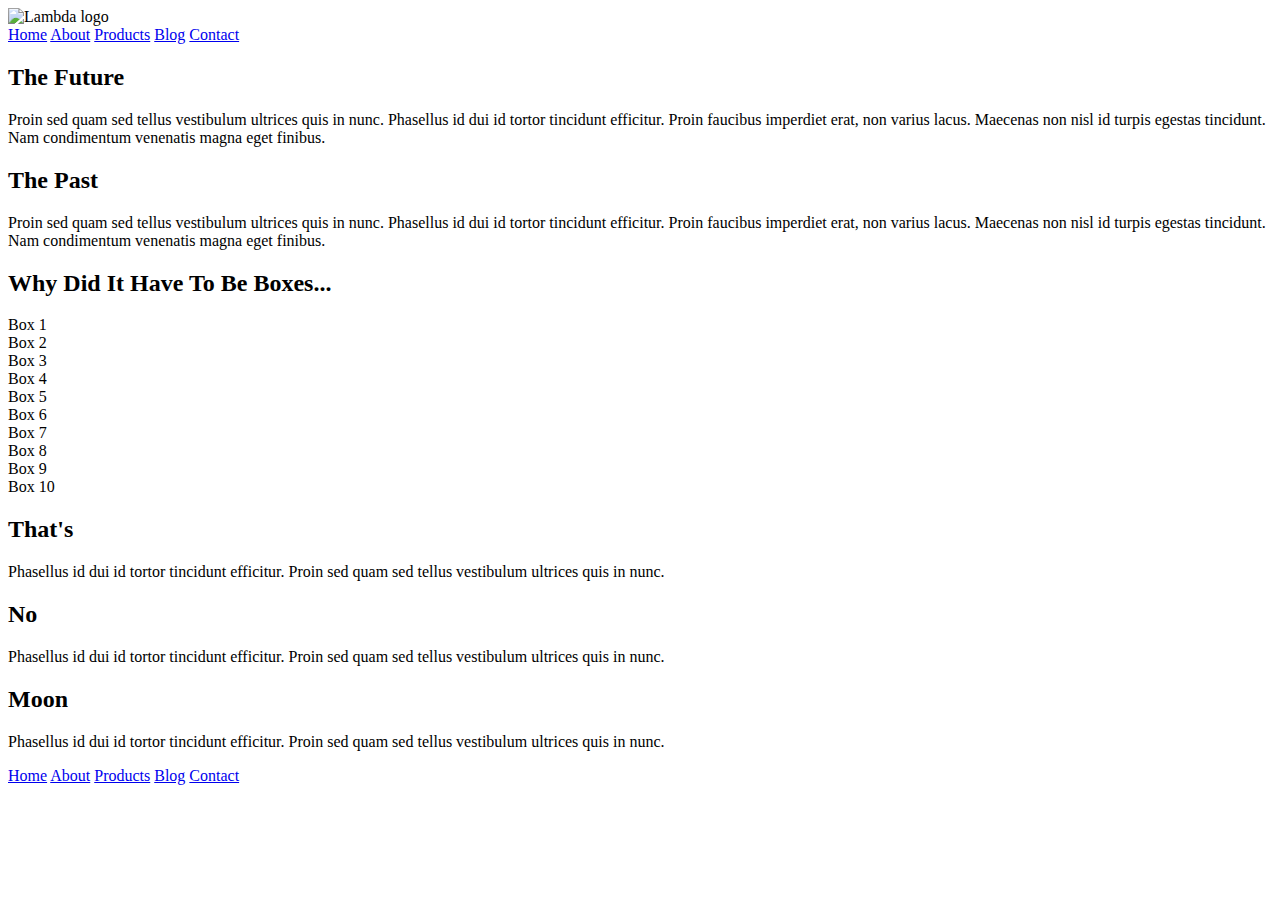
==== index.html @ 23559b6a "made Nav bar in HTML" ====
<!doctype html>

<html lang="en">
<head>
  <meta charset="utf-8">

  <title>Sprint Challenge - Home</title>

  <link href="https://fonts.googleapis.com/css?family=Roboto|Rubik" rel="stylesheet">
  <link rel="stylesheet" href="css/index.css">

</head>

<body>
    <div class="container">
        <header>
            <img class="logo" src="img/lambda-black.png" alt="Lambda logo" />
            <nav>
              <a href="#">Home</a>
              <a href="#">About</a>
              <a href="#">Products</a>
              <a href="#">Blog</a>
              <a href="#">Contact</a>
            </nav>
          </header>
        <section class="top-content">
            <div class="text-container">
                <h2>The Future</h2>
                <p>Proin sed quam sed tellus vestibulum ultrices quis in nunc. Phasellus id dui id tortor tincidunt efficitur. Proin faucibus imperdiet erat, non varius lacus. Maecenas non nisl id turpis egestas tincidunt. Nam condimentum venenatis magna eget finibus.</p>
            </div>
            <div class="text-container">
                <h2>The Past</h2>
                <p>Proin sed quam sed tellus vestibulum ultrices quis in nunc. Phasellus id dui id tortor tincidunt efficitur. Proin faucibus imperdiet erat, non varius lacus. Maecenas non nisl id turpis egestas tincidunt. Nam condimentum venenatis magna eget finibus.</p>
            </div>
        </section>
        
        <section class="middle-content">
        
            <h2>Why Did It Have To Be Boxes...</h2>
            
            <div class="boxes">
                <div class="box">Box 1</div>
                <div class="box">Box 2</div>
                <div class="box">Box 3</div>
                <div class="box">Box 4</div>
                <div class="box">Box 5</div>
                <div class="box">Box 6</div>
                <div class="box">Box 7</div>
                <div class="box">Box 8</div>
                <div class="box">Box 9</div>
                <div class="box">Box 10</div>
            </div>
        
        </section>

        <section class="bottom-content">

            <div class="text-container">
                <h2>That's</h2>
                <p>Phasellus id dui id tortor tincidunt efficitur. Proin sed quam sed tellus vestibulum ultrices quis in nunc.</p>
            </div>
            <div class="text-container">
                <h2>No</h2>
                <p>Phasellus id dui id tortor tincidunt efficitur. Proin sed quam sed tellus vestibulum ultrices quis in nunc.</p>
            </div>
            <div class="text-container">
                <h2>Moon</h2>
                <p>Phasellus id dui id tortor tincidunt efficitur. Proin sed quam sed tellus vestibulum ultrices quis in nunc.</p>
            </div>

        </section>
        
        <footer>
            <nav>
                <a href="#">Home</a>
                <a href="#">About</a>
                <a href="#">Products</a>
                <a href="#">Blog</a>
                <a href="#">Contact</a>
            </nav>
        </footer>
    </div><!-- container -->        
</body>
</html>
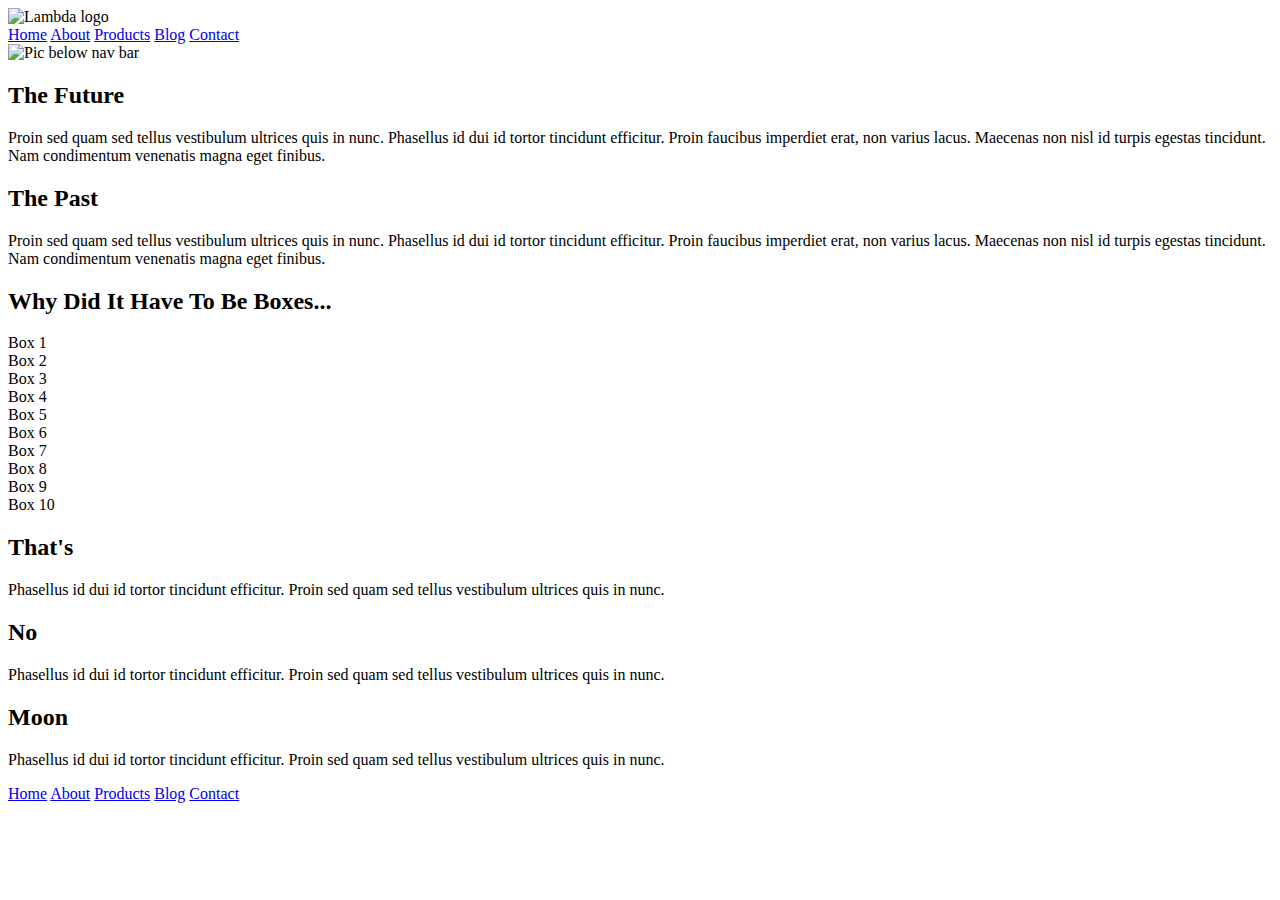
==== commit 5482d673: "added jumbo pic below nav bar" ====
--- a/index.html
+++ b/index.html
@@ -23,6 +23,7 @@
               <a href="#">Contact</a>
             </nav>
           </header>
+          <img class="jumbo" src="img/jumbo.jpg" alt="Pic below nav bar" />
         <section class="top-content">
             <div class="text-container">
                 <h2>The Future</h2>
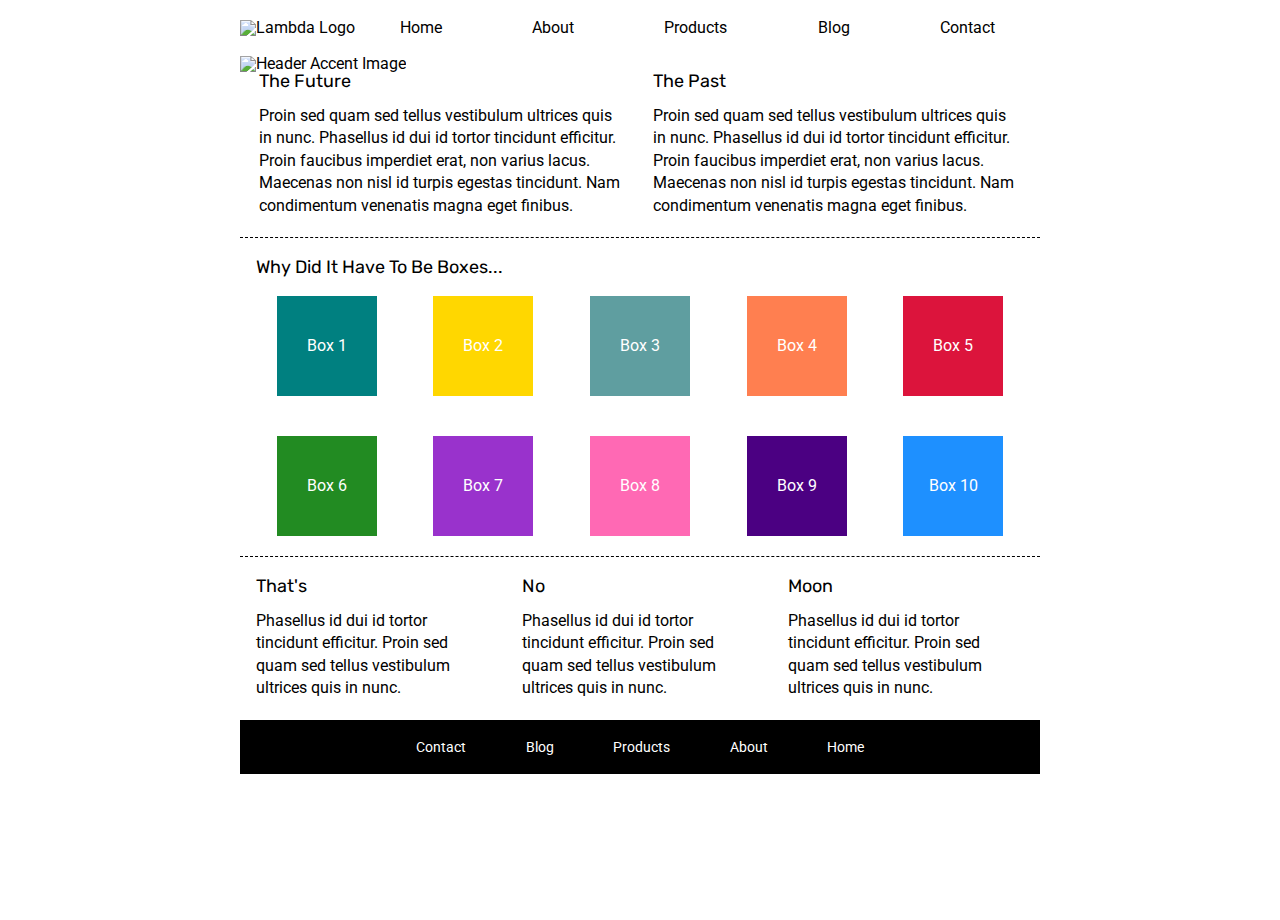
==== commit 4219bba5: "Modified background color for boxes" ====
--- a/index.html
+++ b/index.html
@@ -13,17 +13,19 @@
 
 <body>
     <div class="container">
-        <header>
-            <img class="logo" src="img/lambda-black.png" alt="Lambda logo" />
-            <nav>
-              <a href="#">Home</a>
-              <a href="#">About</a>
-              <a href="#">Products</a>
-              <a href="#">Blog</a>
-              <a href="#">Contact</a>
-            </nav>
-          </header>
-          <img class="jumbo" src="img/jumbo.jpg" alt="Pic below nav bar" />
+            <div class="header">
+                    <nav>
+                        <ul>
+                            <a href=""><li>Home</li></a>
+                            <a href="about.html"><li>About</li></a>
+                            <a href=""><li>Products</li></a>
+                            <a href=""><li>Blog</li></a>
+                            <a href=""><li>Contact</li></a>
+                        </ul>
+                        <a href="index.html"><img src="img/lambda-black.png" alt="Lambda Logo"></a>
+                    </nav>
+                    <img src="img/jumbo.jpg" alt="Header Accent Image" id="header-accent">
+                </div>
         <section class="top-content">
             <div class="text-container">
                 <h2>The Future</h2>
--- a/css/index.css
+++ b/css/index.css
@@ -0,0 +1,221 @@
+/* http://meyerweb.com/eric/tools/css/reset/ 
+   v2.0 | 20110126
+   License: none (public domain)
+*/
+
+html, body, div, span, applet, object, iframe,
+h1, h2, h3, h4, h5, h6, p, blockquote, pre,
+a, abbr, acronym, address, big, cite, code,
+del, dfn, em, img, ins, kbd, q, s, samp,
+small, strike, strong, sub, sup, tt, var,
+b, u, i, center,
+dl, dt, dd, ol, ul, li,
+fieldset, form, label, legend,
+table, caption, tbody, tfoot, thead, tr, th, td,
+article, aside, canvas, details, embed, 
+figure, figcaption, footer, header, hgroup, 
+menu, nav, output, ruby, section, summary,
+time, mark, audio, video {
+	margin: 0;
+	padding: 0;
+	border: 0;
+	font-size: 100%;
+	font: inherit;
+	vertical-align: baseline;
+}
+/* HTML5 display-role reset for older browsers */
+article, aside, details, figcaption, figure, 
+footer, header, hgroup, menu, nav, section {
+	display: block;
+}
+body {
+	line-height: 1;
+}
+ol, ul {
+	list-style: none;
+}
+blockquote, q {
+	quotes: none;
+}
+blockquote:before, blockquote:after,
+q:before, q:after {
+	content: '';
+	content: none;
+}
+table {
+	border-collapse: collapse;
+	border-spacing: 0;
+}
+
+* {
+    box-sizing: border-box;
+}
+
+html, body {
+    height: 100%;
+    font-family: 'Roboto', sans-serif;
+}
+
+h1, h2, h3, h4, h5 {
+    font-size: 18px;
+    margin-bottom: 15px;
+    font-family: 'Rubik', sans-serif;
+}
+
+p {
+    line-height: 1.4;
+}
+
+.container {
+    width: 800px;
+    margin: 0 auto;
+}
+
+nav {
+    display: flex;
+    flex-direction: row-reverse;
+    justify-content: space-between;
+    align-items: flex-end;
+    margin: 20px auto;
+}
+
+nav ul {
+    display: flex;
+    justify-content: space-around;
+    flex-grow: 2;
+}
+
+a {
+    color: black;
+    text-decoration: none;
+}
+
+.top-content {
+    display: flex;
+    flex-wrap: wrap;
+    justify-content: space-evenly;
+    margin-bottom: 20px;
+    border-bottom: 1px dashed black;
+}
+
+.top-content .text-container {
+    width: 48%;
+    padding: 0 1%;
+    padding-bottom: 20px;  
+}
+
+.middle-content {
+    margin-bottom: 20px;
+    border-bottom: 1px dashed black;
+}
+
+.middle-content h2 {
+    padding: 0 2%;
+    margin-bottom: 0;
+}
+
+.middle-content .boxes {
+    display: flex;
+    flex-wrap: wrap;
+    justify-content: space-evenly;
+}
+
+.middle-content .boxes .box {
+    width: 12.5%;
+    height: 100px;
+    margin: 20px 2.5%;
+    color: white;
+    background: black;
+    display: flex;
+    align-items: center;
+    justify-content: center;
+}
+.middle-content .boxes .box:nth-child(1n) {
+    background-color: teal;
+}
+
+.middle-content .boxes .box:nth-child(2n) {
+    background-color: gold;
+}
+
+.middle-content .boxes .box:nth-child(3n) {
+    background-color:cadetblue;
+}
+
+.middle-content .boxes .box:nth-child(4n) {
+    background-color:coral;
+}
+
+.middle-content .boxes .box:nth-child(5n) {
+    background-color:crimson;
+}
+
+.middle-content .boxes .box:nth-child(6n) {
+    background-color:forestgreen;
+}
+
+.middle-content .boxes .box:nth-child(7n) {
+    background-color:darkorchid;
+}
+
+.middle-content .boxes .box:nth-child(8n) {
+    background-color:hotpink;
+}
+
+.middle-content .boxes .box:nth-child(9n) {
+    background-color:indigo;
+}
+
+.middle-content .boxes .box:nth-child(10n) {
+    background-color:dodgerblue;
+}
+
+.bottom-content {
+    display: flex;
+    margin: 0 2% 20px;
+    justify-content: space-around;
+}
+
+.about-bottom {
+    margin: 50px 20px;
+}
+
+.bottom-content .text-container {
+    padding-right: 4%;
+}
+
+.bottom-content .text-container:last-child {
+    padding-right: 0;
+}
+.bottom-content {
+    display: flex;
+    margin: 0 2% 20px;
+    justify-content: space-around;
+}
+
+.bottom-content .text-container {
+    padding-right: 4%;
+}
+
+.bottom-content .text-container:last-child {
+    padding-right: 0;
+}
+
+footer {
+    width: 100%;
+    background: black;
+}
+
+footer nav {
+    width: 60%;
+    display: flex;
+    justify-content: space-between;
+    align-items: center;
+    padding: 20px 2%;
+    font-size: 14px;
+}
+
+footer nav a {
+    color: white;
+    text-decoration: none;
+}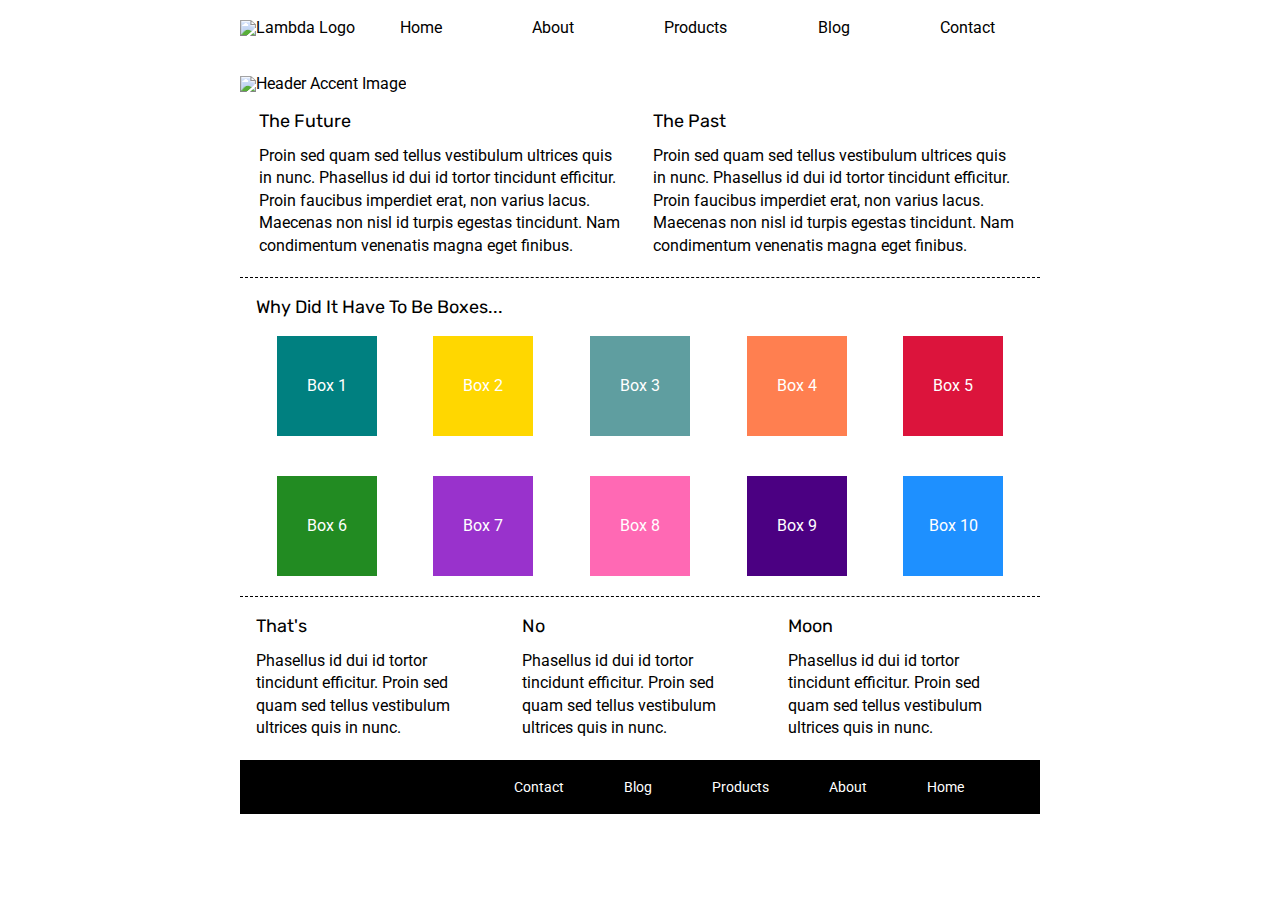
==== commit 30426033: "Worked on About Page" ====
--- a/index.html
+++ b/index.html
@@ -75,8 +75,8 @@
         
         <footer>
             <nav>
-                <a href="#">Home</a>
-                <a href="#">About</a>
+                <a href="index.html">Home</a>
+                <a href="about.html">About</a>
                 <a href="#">Products</a>
                 <a href="#">Blog</a>
                 <a href="#">Contact</a>
--- a/css/index.css
+++ b/css/index.css
@@ -90,6 +90,10 @@
     text-decoration: none;
 }
 
+#header-accent {
+    margin: 20px auto;
+}
+
 .top-content {
     display: flex;
     flex-wrap: wrap;
@@ -130,6 +134,32 @@
     align-items: center;
     justify-content: center;
 }
+
+.about-box {
+    width: 45%;
+    margin: 20px 2.5%;
+    display: flex;
+    align-items: flex-start;
+    justify-content: center;
+    flex-direction: column;
+}
+
+.about-box img {
+    width: 100%;
+}
+
+.about-box h2 {
+    padding-left: 0px;
+    margin: 10px auto 10px 0px;
+}
+
+.about-box .btn{
+    border: 1px solid black;
+    border-radius: 5px;
+    padding: 5px 30px;
+    margin: 20px 0px;
+}
+
 .middle-content .boxes .box:nth-child(1n) {
     background-color: teal;
 }
@@ -207,9 +237,10 @@
 }
 
 footer nav {
-    width: 60%;
-    display: flex;
-    justify-content: space-between;
+    width: 100%;
+    display: flex;
+    flex-direction; row;
+    justify-content: flex-start;
     align-items: center;
     padding: 20px 2%;
     font-size: 14px;
@@ -218,4 +249,5 @@
 footer nav a {
     color: white;
     text-decoration: none;
+    margin-right: 60px;
 }